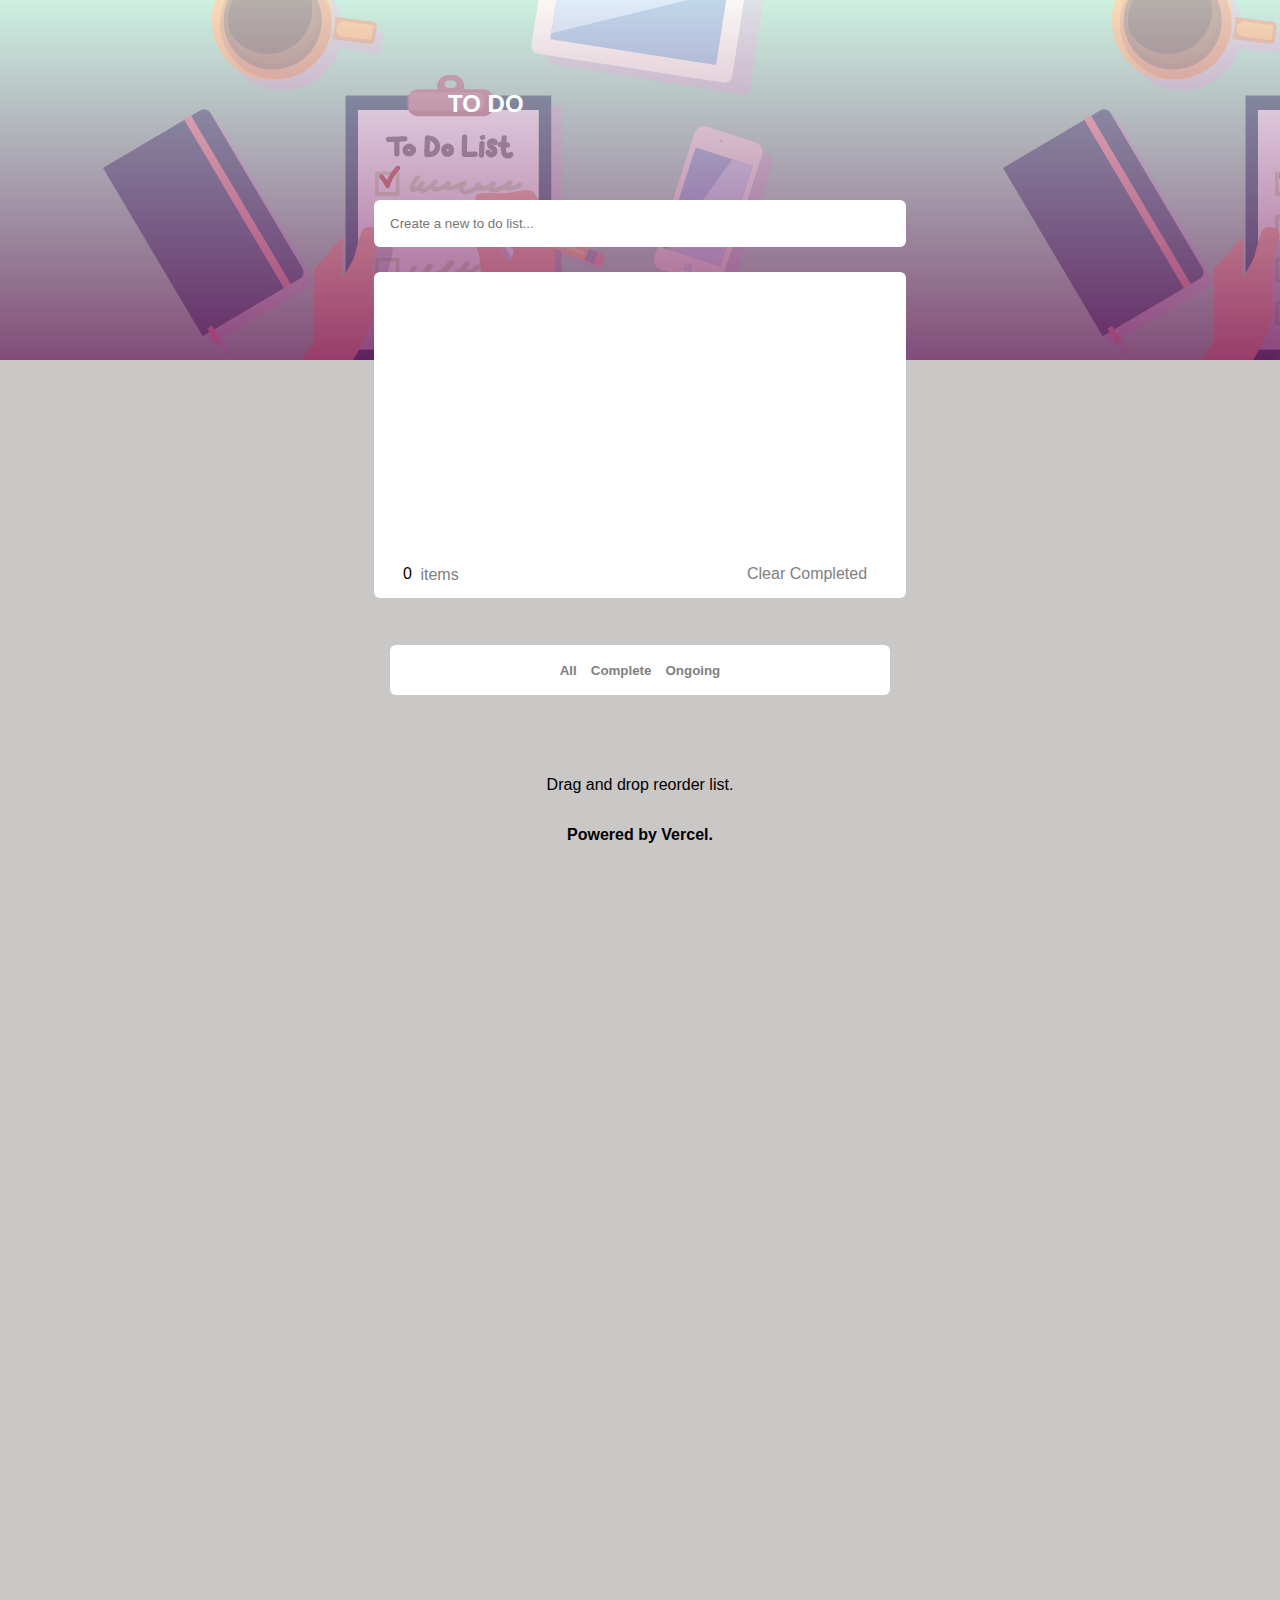
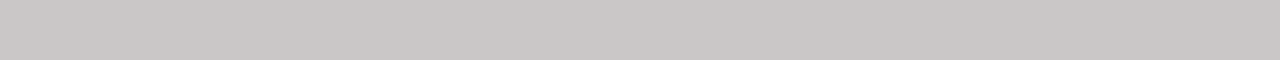
==== index.html @ 6158d398 "local storage: add, check, delete, count" ====
<!DOCTYPE html>
<html lang="en">

<head>
    <meta charset="UTF-8">
    <meta http-equiv="X-UA-Compatible" content="IE=edge">
    <meta name="viewport" content="width=device-width, initial-scale=1.0">
    <title>To-Do List</title>

    <link rel="stylesheet" href="https://cdnjs.cloudflare.com/ajax/libs/font-awesome/5.12.1/css/all.min.css"
        integrity="sha256-mmgLkCYLUQbXn0B1SRqzHar6dCnv9oZFPEC1g1cwlkk=" crossorigin="anonymous" />

    <link rel="stylesheet" href="style.css">
</head>

<body>

    <div class="main__container">


        <div class="banner__background">

            <h2>TO DO</h2>

        </div>

        <div class="body__container">

            <p class="instruction">Drag and drop reorder list.</p>

            <p class="footer">Powered by Vercel.</p>

        </div>


        <div class="list__container">

            <form class="name__container">
                <input type="text" name="list" class="list__name" placeholder="Create a new to do list..."
                    id="todoInput">
                <button id="todoButton" onclick="addElement()">
                    <i class="fas fa-plus-square"></i>
                </button>
            </form>
            <div class="task__container">
                <div class="task__list" id="todo-list">
                </div>
            </div>
            <div class="list__footer">
                <div class="task__counter">
                    <input type="text" name="task__count" class="task__count" id="count" value="0" disabled>
                    <label for="task__count">items</label>
                </div>
                <div class="clear__button">
                    <button class="clear__task" id="clearCompleted">Clear Completed</button>
                </div>
            </div>
            <div class="list__functions">
                <button class="list__functions--all" id="filterAll" value="all">All</button>
                <button class="list__functions--active" id="filterCompleted" value="complete">Complete</button>
                <button class="list__functions--completed" id="filterUncompleted" value="uncomplete">Ongoing</button>
                
            </div>

        </div>

    </div>

    <script src="script.js"></script>
</body>

</html>
---- style.css ----
body {
  margin: 0% auto;
  padding: 0%;
  font-family: Arial, Helvetica, sans-serif;
}

.main__container {
  display: -webkit-box;
  display: -ms-flexbox;
  display: flex;
  -webkit-box-orient: vertical;
  -webkit-box-direction: normal;
      -ms-flex-direction: column;
          flex-direction: column;
  -webkit-box-align: center;
      -ms-flex-align: center;
          align-items: center;
  width: 100%;
}

.main__container .banner__background {
  background-image: -webkit-gradient(linear, left top, left bottom, from(rgba(245, 246, 252, 0.52)), to(rgba(117, 19, 93, 0.73))), url("images/6-things-to-do-list.webp");
  background-image: linear-gradient(to bottom, rgba(245, 246, 252, 0.52), rgba(117, 19, 93, 0.73)), url("images/6-things-to-do-list.webp");
  height: 40vh;
  width: 100%;
  display: -webkit-box;
  display: -ms-flexbox;
  display: flex;
  -webkit-box-orient: vertical;
  -webkit-box-direction: normal;
      -ms-flex-direction: column;
          flex-direction: column;
  color: white;
}

.main__container .banner__background h2 {
  margin: 7% 0 0 35%;
}

.main__container .list__container {
  display: -webkit-box;
  display: -ms-flexbox;
  display: flex;
  -webkit-box-orient: vertical;
  -webkit-box-direction: normal;
      -ms-flex-direction: column;
          flex-direction: column;
  position: absolute;
  -webkit-box-align: center;
      -ms-flex-align: center;
          align-items: center;
  top: 200px;
}

.main__container .list__container .name__container, .main__container .list__container .task__container {
  display: -webkit-box;
  display: -ms-flexbox;
  display: flex;
  width: 100%;
  -webkit-box-pack: center;
      -ms-flex-pack: center;
          justify-content: center;
  margin-bottom: 25px;
  border-radius: 6px;
  padding: 0.5rem;
  font-size: 2rem;
  border: none;
  background: white;
}

.main__container .list__container .name__container .list__name, .main__container .list__container .task__container .list__name {
  padding: 0.5rem;
  border: none;
  width: 100%;
}

.main__container .list__container .name__container .task__list, .main__container .list__container .task__container .task__list {
  width: 475px;
  height: 250px;
  padding: 10px 12px 50px 13px;
  background-color: white;
  border-radius: 6px;
  font-size: 12px;
  list-style: none;
}

.main__container .list__container .name__container .task__list .element, .main__container .list__container .task__container .task__list .element {
  display: -webkit-box;
  display: -ms-flexbox;
  display: flex;
  -webkit-box-pack: justify;
      -ms-flex-pack: justify;
          justify-content: space-between;
  font-size: 16px;
}

.main__container .list__container .name__container .task__list .element strike, .main__container .list__container .task__container .task__list .element strike {
  opacity: 0.5;
  background: #cecece;
}

.main__container .list__container .name__container .task__list .element .buttons .fa-check, .main__container .list__container .task__container .task__list .element .buttons .fa-check {
  padding: 5px 5px;
  color: green;
}

.main__container .list__container .name__container .task__list .element .buttons .fa-check:hover, .main__container .list__container .task__container .task__list .element .buttons .fa-check:hover {
  cursor: pointer;
  background: green;
  color: white;
  border-radius: 6px;
}

.main__container .list__container .name__container .task__list .element .buttons .fa-trash, .main__container .list__container .task__container .task__list .element .buttons .fa-trash {
  padding: 5px 5px;
  color: red;
}

.main__container .list__container .name__container .task__list .element .buttons .fa-trash:hover, .main__container .list__container .task__container .task__list .element .buttons .fa-trash:hover {
  cursor: pointer;
  background: red;
  color: white;
  border-radius: 6px;
}

.main__container .list__container .name__container #todoButton, .main__container .list__container .task__container #todoButton {
  border: none;
  background: none;
}

.main__container .list__container .name__container #todoButton .fa-plus-square, .main__container .list__container .task__container #todoButton .fa-plus-square {
  padding: 5px 5px;
  color: blue;
}

.main__container .list__container .name__container #todoButton .fa-plus-square:hover, .main__container .list__container .task__container #todoButton .fa-plus-square:hover {
  cursor: pointer;
  background: blue;
  color: white;
  border-radius: 6px;
}

.main__container .list__container .list__footer {
  display: -webkit-box;
  display: -ms-flexbox;
  display: flex;
  width: 500px;
  -ms-flex-line-pack: center;
      align-content: center;
  -webkit-box-align: center;
      -ms-flex-align: center;
          align-items: center;
  position: relative;
  top: -60px;
  color: gray;
}

.main__container .list__container .list__footer .task__counter {
  -ms-flex-preferred-size: 50%;
      flex-basis: 50%;
  padding-left: 10px;
}

.main__container .list__container .list__footer .task__counter .task__count {
  -ms-flex-preferred-size: 50%;
      flex-basis: 50%;
  width: 10px;
  height: 15px;
  border: 1px solid transparent;
  color: black;
  -ms-flex-item-align: start;
      align-self: flex-start;
  background-color: transparent;
  font-size: 16px;
}

.main__container .list__container .list__footer .clear__button {
  margin-left: 90px;
}

.main__container .list__container .list__footer .clear__button button {
  -ms-flex-preferred-size: 50%;
      flex-basis: 50%;
  background-color: transparent;
  border: 1px solid transparent;
  font-size: 16px;
  color: gray;
}

.main__container .body__container {
  display: -webkit-box;
  display: -ms-flexbox;
  display: flex;
  position: relative;
  -webkit-box-orient: vertical;
  -webkit-box-direction: normal;
      -ms-flex-direction: column;
          flex-direction: column;
  -webkit-box-align: center;
      -ms-flex-align: center;
          align-items: center;
  background-color: #cac7c7;
  width: 100%;
  height: 100vh;
  padding-top: 400px;
}

.main__container .body__container .footer {
  font-weight: bolder;
}

.main__container .list__functions {
  display: -webkit-box;
  display: -ms-flexbox;
  display: flex;
  width: 500px;
  height: 50px;
  -webkit-box-pack: center;
      -ms-flex-pack: center;
          justify-content: center;
  background-color: white;
  border-radius: 6px;
}

.main__container .list__functions--all, .main__container .list__functions--active, .main__container .list__functions--completed {
  border: 1px solid transparent;
  background-color: transparent;
  font-weight: bolder;
  color: gray;
}
/*# sourceMappingURL=style.css.map */
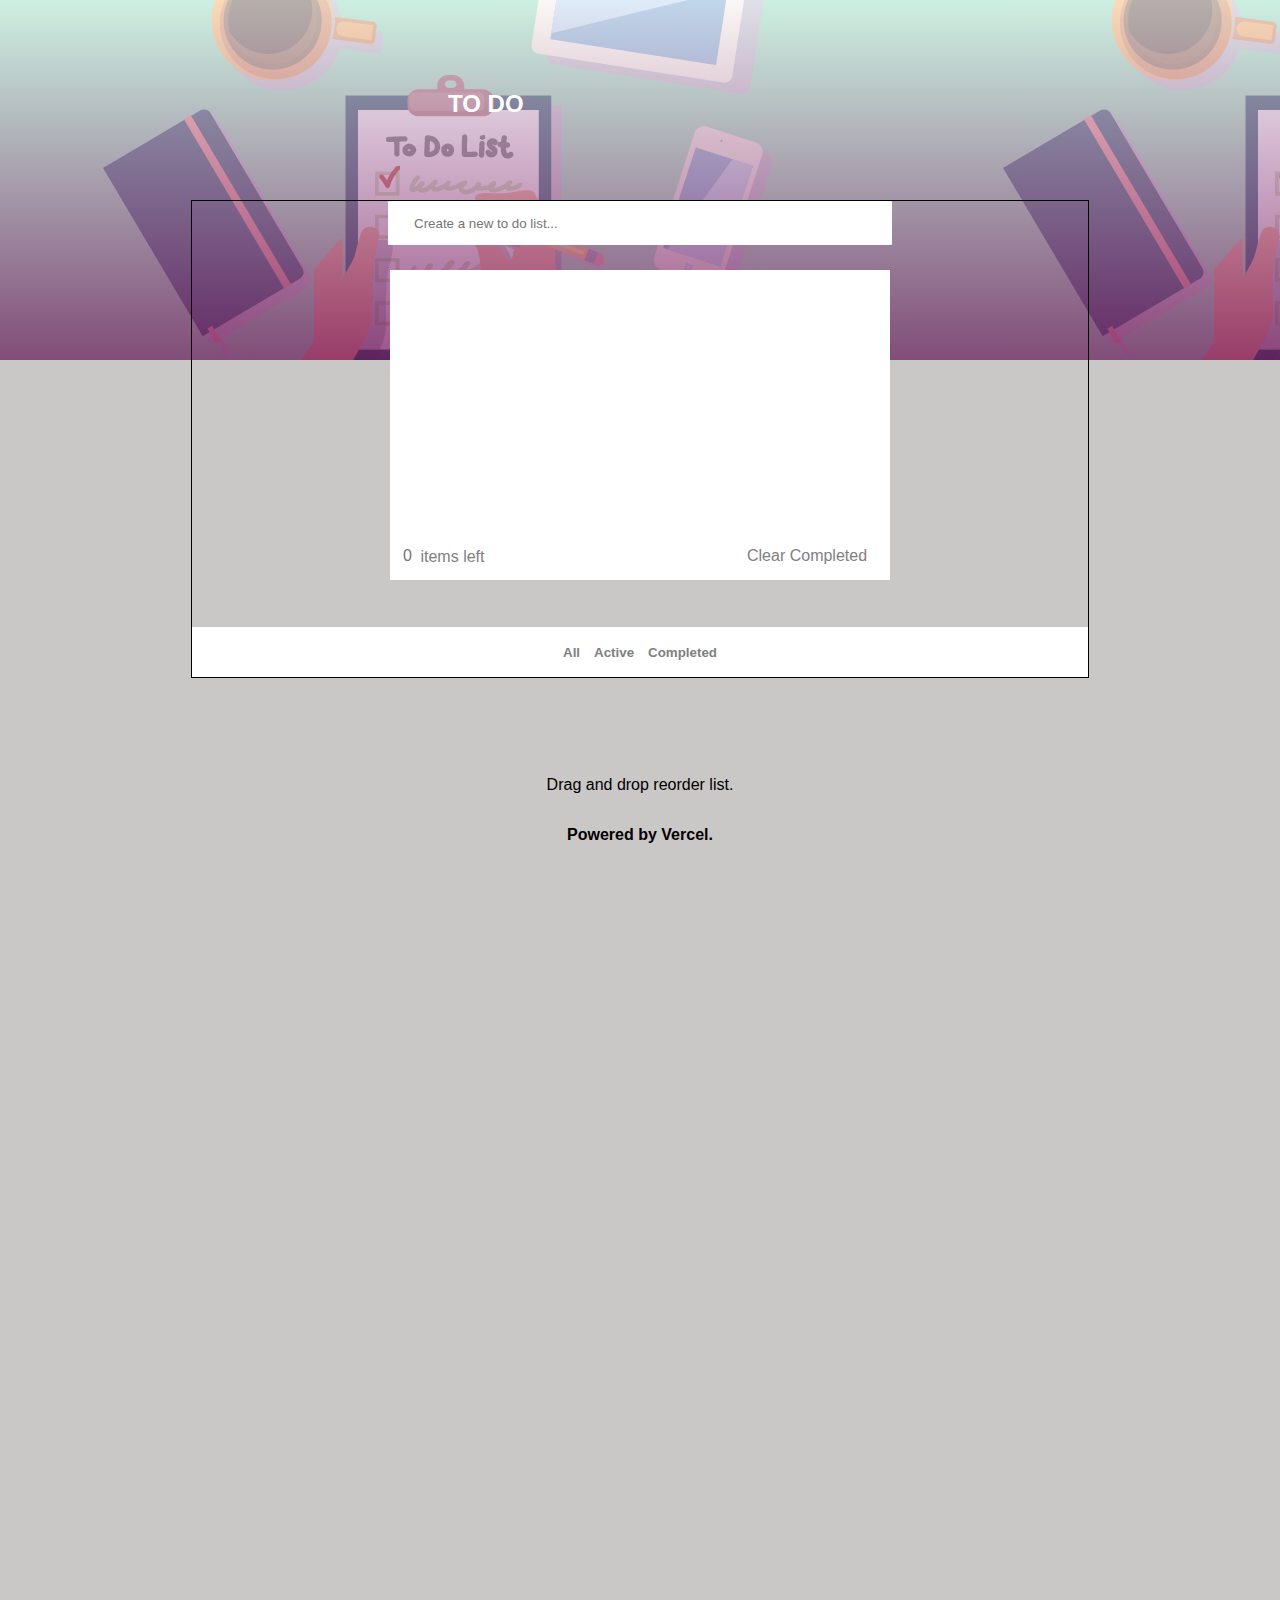
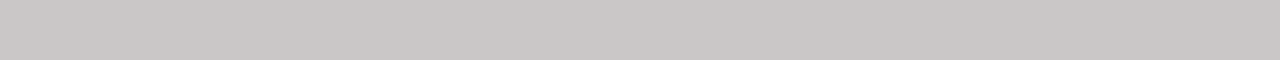
==== commit c23b3029: "Added responsive functionality" ====
--- a/index.html
+++ b/index.html
@@ -1,18 +1,14 @@
 <!DOCTYPE html>
 <html lang="en">
-
 <head>
     <meta charset="UTF-8">
     <meta http-equiv="X-UA-Compatible" content="IE=edge">
     <meta name="viewport" content="width=device-width, initial-scale=1.0">
     <title>To-Do List</title>
 
-    <link rel="stylesheet" href="https://cdnjs.cloudflare.com/ajax/libs/font-awesome/5.12.1/css/all.min.css"
-        integrity="sha256-mmgLkCYLUQbXn0B1SRqzHar6dCnv9oZFPEC1g1cwlkk=" crossorigin="anonymous" />
-
     <link rel="stylesheet" href="style.css">
+    <link rel="stylesheet" href="responsive.css">
 </head>
-
 <body>
 
     <div class="main__container">
@@ -35,38 +31,34 @@
 
         <div class="list__container">
 
-            <form class="name__container">
-                <input type="text" name="list" class="list__name" placeholder="Create a new to do list..."
-                    id="todoInput">
-                <button id="todoButton" onclick="addElement()">
-                    <i class="fas fa-plus-square"></i>
-                </button>
-            </form>
+            <div class="name__container">
+                <input type="text" name="list"class="list__name" placeholder="Create a new to do list...">
+            </div>
             <div class="task__container">
-                <div class="task__list" id="todo-list">
+                <div class="task__list">
+
+
+
                 </div>
             </div>
             <div class="list__footer">
                 <div class="task__counter">
-                    <input type="text" name="task__count" class="task__count" id="count" value="0" disabled>
-                    <label for="task__count">items</label>
+                    <input type="text" name="task__count" class="task__count" placeholder="0">
+                    <label for="task__count">items left</label>
                 </div>
                 <div class="clear__button">
-                    <button class="clear__task" id="clearCompleted">Clear Completed</button>
+                    <button class="clear__task">Clear Completed</button>
                 </div>
-            </div>
+            </div>      
             <div class="list__functions">
-                <button class="list__functions--all" id="filterAll" value="all">All</button>
-                <button class="list__functions--active" id="filterCompleted" value="complete">Complete</button>
-                <button class="list__functions--completed" id="filterUncompleted" value="uncomplete">Ongoing</button>
-                
+                <button class="list__functions--all">All</button>
+                <button class="list__functions--active">Active</button>
+                <button class="list__functions--completed">Completed</button>
             </div>
 
         </div>
 
     </div>
-
-    <script src="script.js"></script>
+    
 </body>
-
 </html>--- a/style.css
+++ b/style.css
@@ -49,7 +49,9 @@
   -webkit-box-align: center;
       -ms-flex-align: center;
           align-items: center;
+  width: 70%;
   top: 200px;
+  border: 1px solid black;
 }
 
 .main__container .list__container .name__container, .main__container .list__container .task__container {
@@ -61,17 +63,14 @@
       -ms-flex-pack: center;
           justify-content: center;
   margin-bottom: 25px;
-  border-radius: 6px;
-  padding: 0.5rem;
-  font-size: 2rem;
-  border: none;
-  background: white;
 }
 
 .main__container .list__container .name__container .list__name, .main__container .list__container .task__container .list__name {
-  padding: 0.5rem;
-  border: none;
-  width: 100%;
+  width: 475px;
+  height: 40px;
+  border: 1px solid transparent;
+  border-radius: 1%;
+  padding-left: 25px;
 }
 
 .main__container .list__container .name__container .task__list, .main__container .list__container .task__container .task__list {
@@ -79,65 +78,25 @@
   height: 250px;
   padding: 10px 12px 50px 13px;
   background-color: white;
-  border-radius: 6px;
-  font-size: 12px;
-  list-style: none;
 }
 
-.main__container .list__container .name__container .task__list .element, .main__container .list__container .task__container .task__list .element {
+.main__container .list__container .list__functions {
   display: -webkit-box;
   display: -ms-flexbox;
   display: flex;
-  -webkit-box-pack: justify;
-      -ms-flex-pack: justify;
-          justify-content: space-between;
-  font-size: 16px;
+  width: 100%;
+  height: 50px;
+  -webkit-box-pack: center;
+      -ms-flex-pack: center;
+          justify-content: center;
+  background-color: white;
 }
 
-.main__container .list__container .name__container .task__list .element strike, .main__container .list__container .task__container .task__list .element strike {
-  opacity: 0.5;
-  background: #cecece;
-}
-
-.main__container .list__container .name__container .task__list .element .buttons .fa-check, .main__container .list__container .task__container .task__list .element .buttons .fa-check {
-  padding: 5px 5px;
-  color: green;
-}
-
-.main__container .list__container .name__container .task__list .element .buttons .fa-check:hover, .main__container .list__container .task__container .task__list .element .buttons .fa-check:hover {
-  cursor: pointer;
-  background: green;
-  color: white;
-  border-radius: 6px;
-}
-
-.main__container .list__container .name__container .task__list .element .buttons .fa-trash, .main__container .list__container .task__container .task__list .element .buttons .fa-trash {
-  padding: 5px 5px;
-  color: red;
-}
-
-.main__container .list__container .name__container .task__list .element .buttons .fa-trash:hover, .main__container .list__container .task__container .task__list .element .buttons .fa-trash:hover {
-  cursor: pointer;
-  background: red;
-  color: white;
-  border-radius: 6px;
-}
-
-.main__container .list__container .name__container #todoButton, .main__container .list__container .task__container #todoButton {
-  border: none;
-  background: none;
-}
-
-.main__container .list__container .name__container #todoButton .fa-plus-square, .main__container .list__container .task__container #todoButton .fa-plus-square {
-  padding: 5px 5px;
-  color: blue;
-}
-
-.main__container .list__container .name__container #todoButton .fa-plus-square:hover, .main__container .list__container .task__container #todoButton .fa-plus-square:hover {
-  cursor: pointer;
-  background: blue;
-  color: white;
-  border-radius: 6px;
+.main__container .list__container .list__functions--all, .main__container .list__container .list__functions--active, .main__container .list__container .list__functions--completed {
+  border: 1px solid transparent;
+  background-color: transparent;
+  font-weight: bolder;
+  color: gray;
 }
 
 .main__container .list__container .list__footer {
@@ -208,24 +167,4 @@
 .main__container .body__container .footer {
   font-weight: bolder;
 }
-
-.main__container .list__functions {
-  display: -webkit-box;
-  display: -ms-flexbox;
-  display: flex;
-  width: 500px;
-  height: 50px;
-  -webkit-box-pack: center;
-      -ms-flex-pack: center;
-          justify-content: center;
-  background-color: white;
-  border-radius: 6px;
-}
-
-.main__container .list__functions--all, .main__container .list__functions--active, .main__container .list__functions--completed {
-  border: 1px solid transparent;
-  background-color: transparent;
-  font-weight: bolder;
-  color: gray;
-}
 /*# sourceMappingURL=style.css.map */--- a/responsive.css
+++ b/responsive.css
@@ -0,0 +1,13 @@
+@media screen and (min-width: 320px) {
+  body {
+    margin: 0%;
+    width: 100%;
+  }
+  .list__container {
+    top: 110px;
+  }
+  .body__container {
+    background-color: yellow;
+  }
+}
+/*# sourceMappingURL=responsive.css.map */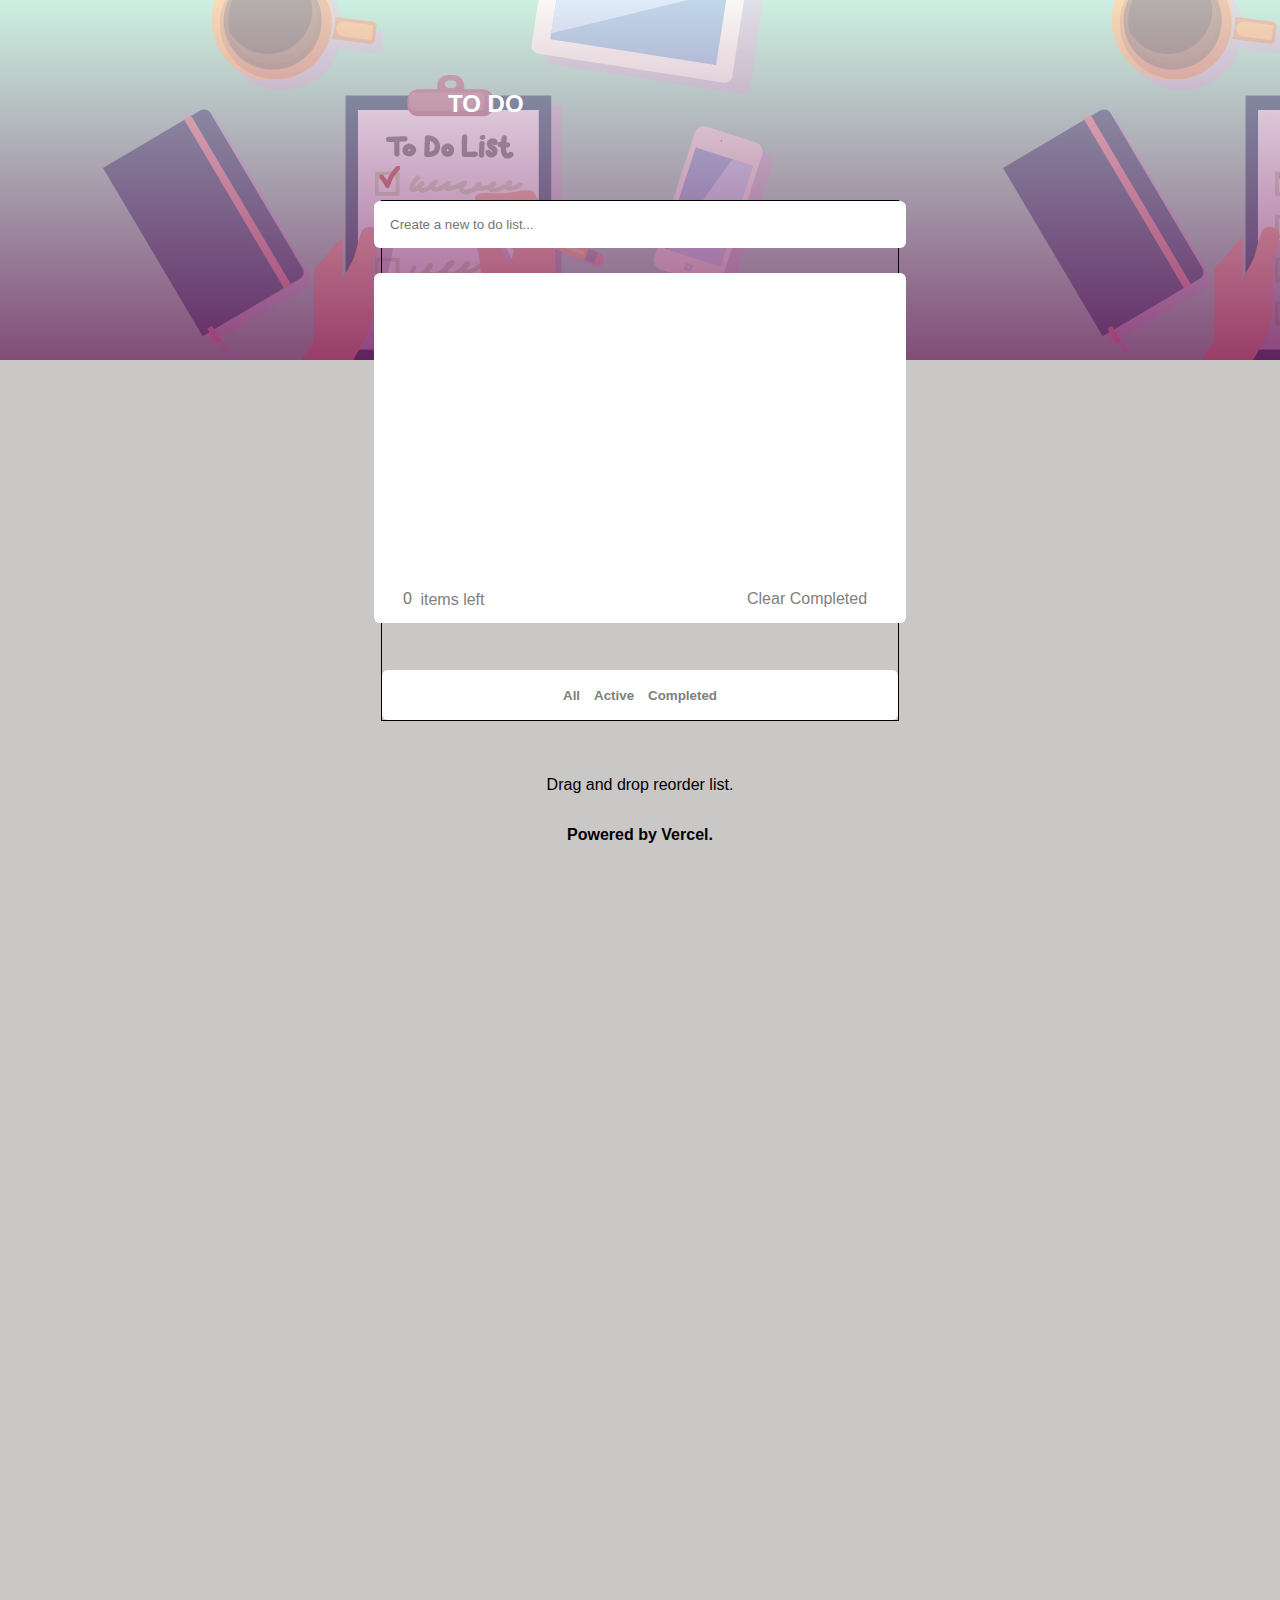
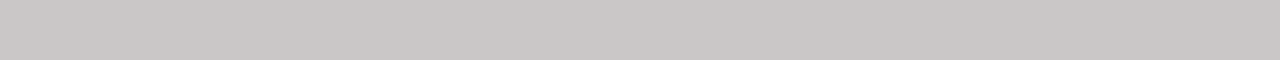
==== commit 3b0b8c8e: "Merge branch 'develop' into Feature-HomePage" ====
--- a/index.html
+++ b/index.html
@@ -1,14 +1,19 @@
 <!DOCTYPE html>
 <html lang="en">
+
 <head>
     <meta charset="UTF-8">
     <meta http-equiv="X-UA-Compatible" content="IE=edge">
     <meta name="viewport" content="width=device-width, initial-scale=1.0">
     <title>To-Do List</title>
 
+    <link rel="stylesheet" href="https://cdnjs.cloudflare.com/ajax/libs/font-awesome/5.12.1/css/all.min.css"
+        integrity="sha256-mmgLkCYLUQbXn0B1SRqzHar6dCnv9oZFPEC1g1cwlkk=" crossorigin="anonymous" />
+
     <link rel="stylesheet" href="style.css">
     <link rel="stylesheet" href="responsive.css">
 </head>
+
 <body>
 
     <div class="main__container">
@@ -31,15 +36,18 @@
 
         <div class="list__container">
 
-            <div class="name__container">
-                <input type="text" name="list"class="list__name" placeholder="Create a new to do list...">
-            </div>
+            <form class="name__container">
+                <input type="text" name="list" class="list__name" placeholder="Create a new to do list..."
+                    id="todoInput">
+                <button id="todoButton" type="submit">
+                    <i class="fas fa-plus-square"></i>
+                </button>
+            </form>
             <div class="task__container">
-                <div class="task__list">
 
+                <ul class="task__list" id="todoList">
+                </ul>
 
-
-                </div>
             </div>
             <div class="list__footer">
                 <div class="task__counter">
@@ -49,16 +57,18 @@
                 <div class="clear__button">
                     <button class="clear__task">Clear Completed</button>
                 </div>
-            </div>      
+            </div>
             <div class="list__functions">
-                <button class="list__functions--all">All</button>
-                <button class="list__functions--active">Active</button>
-                <button class="list__functions--completed">Completed</button>
+                <button class="list__functions--all" id="filterAll">All</button>
+                <button class="list__functions--active" id="filterCompleted">Active</button>
+                <button class="list__functions--completed" id="filterUncompleted">Completed</button>
             </div>
 
         </div>
 
     </div>
-    
+
+    <script src="script.js"></script>
 </body>
+
 </html>--- a/style.css
+++ b/style.css
@@ -49,7 +49,6 @@
   -webkit-box-align: center;
       -ms-flex-align: center;
           align-items: center;
-  width: 70%;
   top: 200px;
   border: 1px solid black;
 }
@@ -63,14 +62,17 @@
       -ms-flex-pack: center;
           justify-content: center;
   margin-bottom: 25px;
+  border-radius: 6px;
+  padding: 0.5rem;
+  font-size: 2rem;
+  border: none;
+  background: white;
 }
 
 .main__container .list__container .name__container .list__name, .main__container .list__container .task__container .list__name {
-  width: 475px;
-  height: 40px;
-  border: 1px solid transparent;
-  border-radius: 1%;
-  padding-left: 25px;
+  padding: 0.5rem;
+  border: none;
+  width: 100%;
 }
 
 .main__container .list__container .name__container .task__list, .main__container .list__container .task__container .task__list {
@@ -78,6 +80,74 @@
   height: 250px;
   padding: 10px 12px 50px 13px;
   background-color: white;
+  border-radius: 6px;
+  font-size: 12px;
+  list-style: none;
+}
+
+.main__container .list__container .name__container .task__list .todo, .main__container .list__container .task__container .task__list .todo {
+  margin: 0.5rem;
+  background: white;
+  font-size: 1.5rem;
+  color: black;
+  display: -webkit-box;
+  display: -ms-flexbox;
+  display: flex;
+  -webkit-box-pack: justify;
+      -ms-flex-pack: justify;
+          justify-content: space-between;
+  -webkit-box-align: center;
+      -ms-flex-align: center;
+          align-items: center;
+  -webkit-transition: all 1s ease;
+  transition: all 1s ease;
+}
+
+.main__container .list__container .name__container .task__list .todo-item, .main__container .list__container .task__container .task__list .todo-item {
+  padding: 0rem 0.5rem;
+}
+
+.main__container .list__container .name__container .task__list .todo li, .main__container .list__container .task__container .task__list .todo li {
+  -webkit-box-flex: 1;
+      -ms-flex: 1;
+          flex: 1;
+}
+
+.main__container .list__container .name__container .task__list .todo .delete-btn,
+.main__container .list__container .name__container .task__list .todo .complete-btn, .main__container .list__container .task__container .task__list .todo .delete-btn,
+.main__container .list__container .task__container .task__list .todo .complete-btn {
+  background: red;
+  color: white;
+  border: none;
+  padding: 0.3rem;
+  cursor: pointer;
+  font-size: 1rem;
+}
+
+.main__container .list__container .name__container .task__list .todo .complete-btn, .main__container .list__container .task__container .task__list .todo .complete-btn {
+  background: green;
+}
+
+.main__container .list__container .name__container .task__list .todo .fa-trash,
+.main__container .list__container .name__container .task__list .todo .fa-check, .main__container .list__container .task__container .task__list .todo .fa-trash,
+.main__container .list__container .task__container .task__list .todo .fa-check {
+  pointer-events: none;
+}
+
+.main__container .list__container .name__container #todoButton, .main__container .list__container .task__container #todoButton {
+  color: blue;
+  background: white;
+  cursor: pointer;
+  padding: 0.3rem;
+  -webkit-transition: all 0.3s ease;
+  transition: all 0.3s ease;
+  border: none;
+}
+
+.main__container .list__container .name__container #todoButton:hover, .main__container .list__container .task__container #todoButton:hover {
+  background: blue;
+  border-radius: 6px;
+  color: white;
 }
 
 .main__container .list__container .list__functions {
@@ -167,4 +237,35 @@
 .main__container .body__container .footer {
   font-weight: bolder;
 }
+
+.main__container .list__functions {
+  display: -webkit-box;
+  display: -ms-flexbox;
+  display: flex;
+  width: 500px;
+  height: 50px;
+  -webkit-box-pack: center;
+      -ms-flex-pack: center;
+          justify-content: center;
+  background-color: white;
+  border-radius: 6px;
+}
+
+.main__container .list__functions--all, .main__container .list__functions--active, .main__container .list__functions--completed {
+  border: 1px solid transparent;
+  background-color: transparent;
+  font-weight: bolder;
+  color: gray;
+}
+
+.fall {
+  -webkit-transform: translateY(10rem) rotateZ(20deg);
+          transform: translateY(10rem) rotateZ(20deg);
+  opacity: 0;
+}
+
+.completed {
+  text-decoration: line-through;
+  opacity: 0.5;
+}
 /*# sourceMappingURL=style.css.map */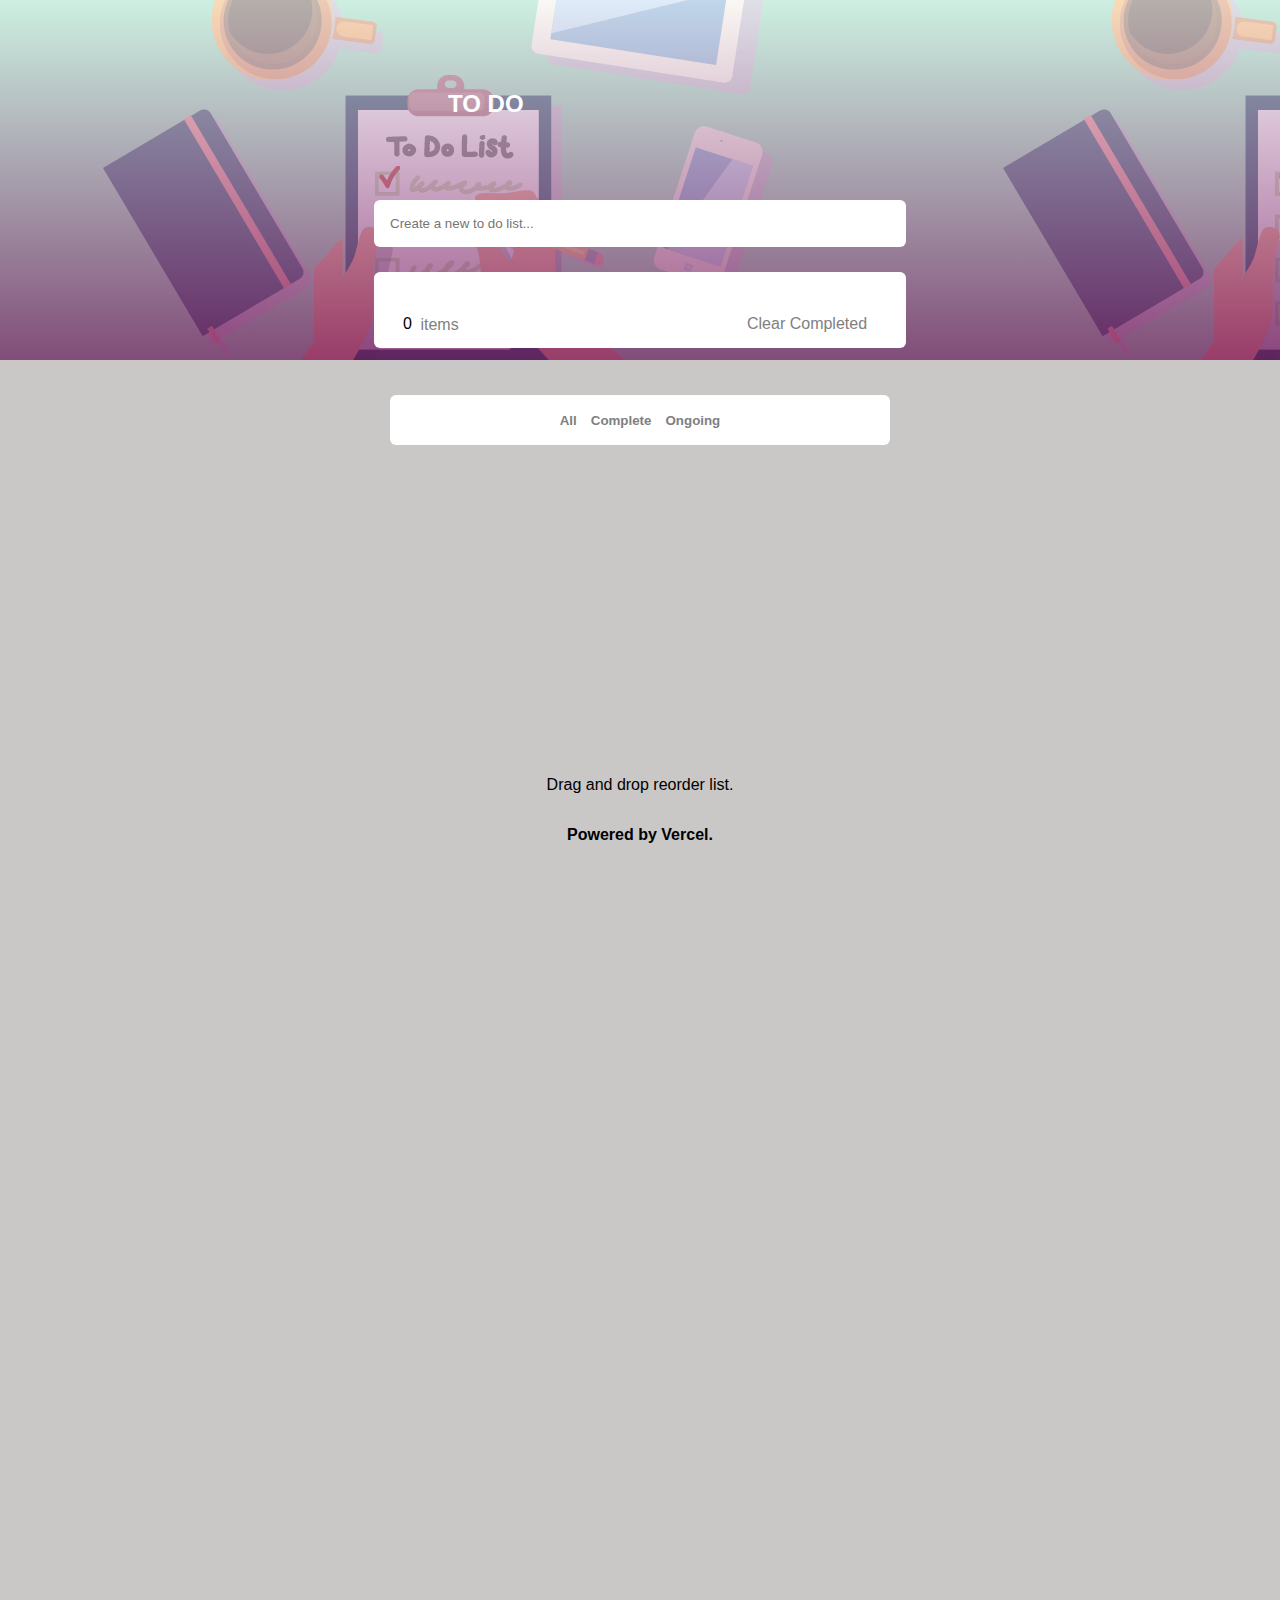
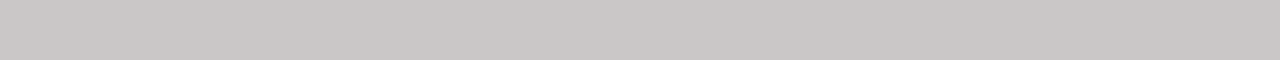
==== commit 0f835c35: "redesign" ====
--- a/index.html
+++ b/index.html
@@ -11,7 +11,6 @@
         integrity="sha256-mmgLkCYLUQbXn0B1SRqzHar6dCnv9oZFPEC1g1cwlkk=" crossorigin="anonymous" />
 
     <link rel="stylesheet" href="style.css">
-    <link rel="stylesheet" href="responsive.css">
 </head>
 
 <body>
@@ -39,29 +38,28 @@
             <form class="name__container">
                 <input type="text" name="list" class="list__name" placeholder="Create a new to do list..."
                     id="todoInput">
-                <button id="todoButton" type="submit">
-                    <i class="fas fa-plus-square"></i>
+                <button id="todoButton" onclick="addElement()">
+                    <i class="fas fa-plus"></i>
                 </button>
             </form>
             <div class="task__container">
-
-                <ul class="task__list" id="todoList">
-                </ul>
-
+                <div class="task__list" id="todo-list">
+                </div>
             </div>
             <div class="list__footer">
                 <div class="task__counter">
-                    <input type="text" name="task__count" class="task__count" placeholder="0">
-                    <label for="task__count">items left</label>
+                    <input type="text" name="task__count" class="task__count" id="count" value="0" disabled>
+                    <label for="task__count">items</label>
                 </div>
                 <div class="clear__button">
-                    <button class="clear__task">Clear Completed</button>
+                    <button class="clear__task" id="clearCompleted" onclick="delCompleted()">Clear Completed</button>
                 </div>
             </div>
             <div class="list__functions">
-                <button class="list__functions--all" id="filterAll">All</button>
-                <button class="list__functions--active" id="filterCompleted">Active</button>
-                <button class="list__functions--completed" id="filterUncompleted">Completed</button>
+                <button class="list__functions--all" onclick="filterAll()" value="all">All</button>
+                <button class="list__functions--complete" onclick="filterCompleted()" value="complete">Complete</button>
+                <button class="list__functions--ongoing" onclick="filterOngoing()" value="ongoing">Ongoing</button>
+                
             </div>
 
         </div>
--- a/style.css
+++ b/style.css
@@ -50,7 +50,6 @@
       -ms-flex-align: center;
           align-items: center;
   top: 200px;
-  border: 1px solid black;
 }
 
 .main__container .list__container .name__container, .main__container .list__container .task__container {
@@ -77,7 +76,7 @@
 
 .main__container .list__container .name__container .task__list, .main__container .list__container .task__container .task__list {
   width: 475px;
-  height: 250px;
+  height: 100%;
   padding: 10px 12px 50px 13px;
   background-color: white;
   border-radius: 6px;
@@ -85,88 +84,61 @@
   list-style: none;
 }
 
-.main__container .list__container .name__container .task__list .todo, .main__container .list__container .task__container .task__list .todo {
-  margin: 0.5rem;
-  background: white;
-  font-size: 1.5rem;
-  color: black;
+.main__container .list__container .name__container .task__list .element, .main__container .list__container .task__container .task__list .element {
   display: -webkit-box;
   display: -ms-flexbox;
   display: flex;
   -webkit-box-pack: justify;
       -ms-flex-pack: justify;
           justify-content: space-between;
-  -webkit-box-align: center;
-      -ms-flex-align: center;
-          align-items: center;
-  -webkit-transition: all 1s ease;
-  transition: all 1s ease;
-}
-
-.main__container .list__container .name__container .task__list .todo-item, .main__container .list__container .task__container .task__list .todo-item {
-  padding: 0rem 0.5rem;
-}
-
-.main__container .list__container .name__container .task__list .todo li, .main__container .list__container .task__container .task__list .todo li {
-  -webkit-box-flex: 1;
-      -ms-flex: 1;
-          flex: 1;
-}
-
-.main__container .list__container .name__container .task__list .todo .delete-btn,
-.main__container .list__container .name__container .task__list .todo .complete-btn, .main__container .list__container .task__container .task__list .todo .delete-btn,
-.main__container .list__container .task__container .task__list .todo .complete-btn {
+  font-size: 16px;
+}
+
+.main__container .list__container .name__container .task__list .element strike, .main__container .list__container .task__container .task__list .element strike {
+  opacity: 0.5;
+  background: #cecece;
+}
+
+.main__container .list__container .name__container .task__list .element .buttons .fa-check, .main__container .list__container .task__container .task__list .element .buttons .fa-check {
+  padding: 5px 5px;
+  color: green;
+}
+
+.main__container .list__container .name__container .task__list .element .buttons .fa-check:hover, .main__container .list__container .task__container .task__list .element .buttons .fa-check:hover {
+  cursor: pointer;
+  background: green;
+  color: white;
+  border-radius: 6px;
+}
+
+.main__container .list__container .name__container .task__list .element .buttons .fa-trash, .main__container .list__container .task__container .task__list .element .buttons .fa-trash {
+  padding: 5px 5px;
+  color: red;
+}
+
+.main__container .list__container .name__container .task__list .element .buttons .fa-trash:hover, .main__container .list__container .task__container .task__list .element .buttons .fa-trash:hover {
+  cursor: pointer;
   background: red;
   color: white;
+  border-radius: 6px;
+}
+
+.main__container .list__container .name__container #todoButton, .main__container .list__container .task__container #todoButton {
   border: none;
-  padding: 0.3rem;
-  cursor: pointer;
-  font-size: 1rem;
-}
-
-.main__container .list__container .name__container .task__list .todo .complete-btn, .main__container .list__container .task__container .task__list .todo .complete-btn {
-  background: green;
-}
-
-.main__container .list__container .name__container .task__list .todo .fa-trash,
-.main__container .list__container .name__container .task__list .todo .fa-check, .main__container .list__container .task__container .task__list .todo .fa-trash,
-.main__container .list__container .task__container .task__list .todo .fa-check {
-  pointer-events: none;
-}
-
-.main__container .list__container .name__container #todoButton, .main__container .list__container .task__container #todoButton {
+  background: none;
+}
+
+.main__container .list__container .name__container #todoButton .fa-plus, .main__container .list__container .task__container #todoButton .fa-plus {
+  padding: 5px 5px;
+  font-weight: 600;
   color: blue;
-  background: white;
-  cursor: pointer;
-  padding: 0.3rem;
-  -webkit-transition: all 0.3s ease;
-  transition: all 0.3s ease;
-  border: none;
-}
-
-.main__container .list__container .name__container #todoButton:hover, .main__container .list__container .task__container #todoButton:hover {
+}
+
+.main__container .list__container .name__container #todoButton .fa-plus:hover, .main__container .list__container .task__container #todoButton .fa-plus:hover {
+  cursor: pointer;
   background: blue;
-  border-radius: 6px;
-  color: white;
-}
-
-.main__container .list__container .list__functions {
-  display: -webkit-box;
-  display: -ms-flexbox;
-  display: flex;
-  width: 100%;
-  height: 50px;
-  -webkit-box-pack: center;
-      -ms-flex-pack: center;
-          justify-content: center;
-  background-color: white;
-}
-
-.main__container .list__container .list__functions--all, .main__container .list__container .list__functions--active, .main__container .list__container .list__functions--completed {
-  border: 1px solid transparent;
-  background-color: transparent;
-  font-weight: bolder;
-  color: gray;
+  color: white;
+  border-radius: 6px;
 }
 
 .main__container .list__container .list__footer {
@@ -216,6 +188,13 @@
   color: gray;
 }
 
+.main__container .list__container .list__footer .clear__button button:hover {
+  cursor: pointer;
+  color: white;
+  background: gray;
+  border-radius: 6px;
+}
+
 .main__container .body__container {
   display: -webkit-box;
   display: -ms-flexbox;
@@ -247,25 +226,35 @@
   -webkit-box-pack: center;
       -ms-flex-pack: center;
           justify-content: center;
+  -webkit-box-align: center;
+      -ms-flex-align: center;
+          align-items: center;
   background-color: white;
   border-radius: 6px;
 }
 
-.main__container .list__functions--all, .main__container .list__functions--active, .main__container .list__functions--completed {
+.main__container .list__functions--all, .main__container .list__functions--complete, .main__container .list__functions--ongoing {
   border: 1px solid transparent;
   background-color: transparent;
   font-weight: bolder;
   color: gray;
-}
-
-.fall {
-  -webkit-transform: translateY(10rem) rotateZ(20deg);
-          transform: translateY(10rem) rotateZ(20deg);
-  opacity: 0;
-}
-
-.completed {
-  text-decoration: line-through;
-  opacity: 0.5;
+  height: 20px;
+}
+
+.main__container .list__functions--all:hover, .main__container .list__functions--complete:hover, .main__container .list__functions--ongoing:hover {
+  cursor: pointer;
+  color: white;
+  background: gray;
+  border-radius: 6px;
+}
+
+.none {
+  display: none;
+}
+
+.flex {
+  display: -webkit-box;
+  display: -ms-flexbox;
+  display: flex;
 }
 /*# sourceMappingURL=style.css.map */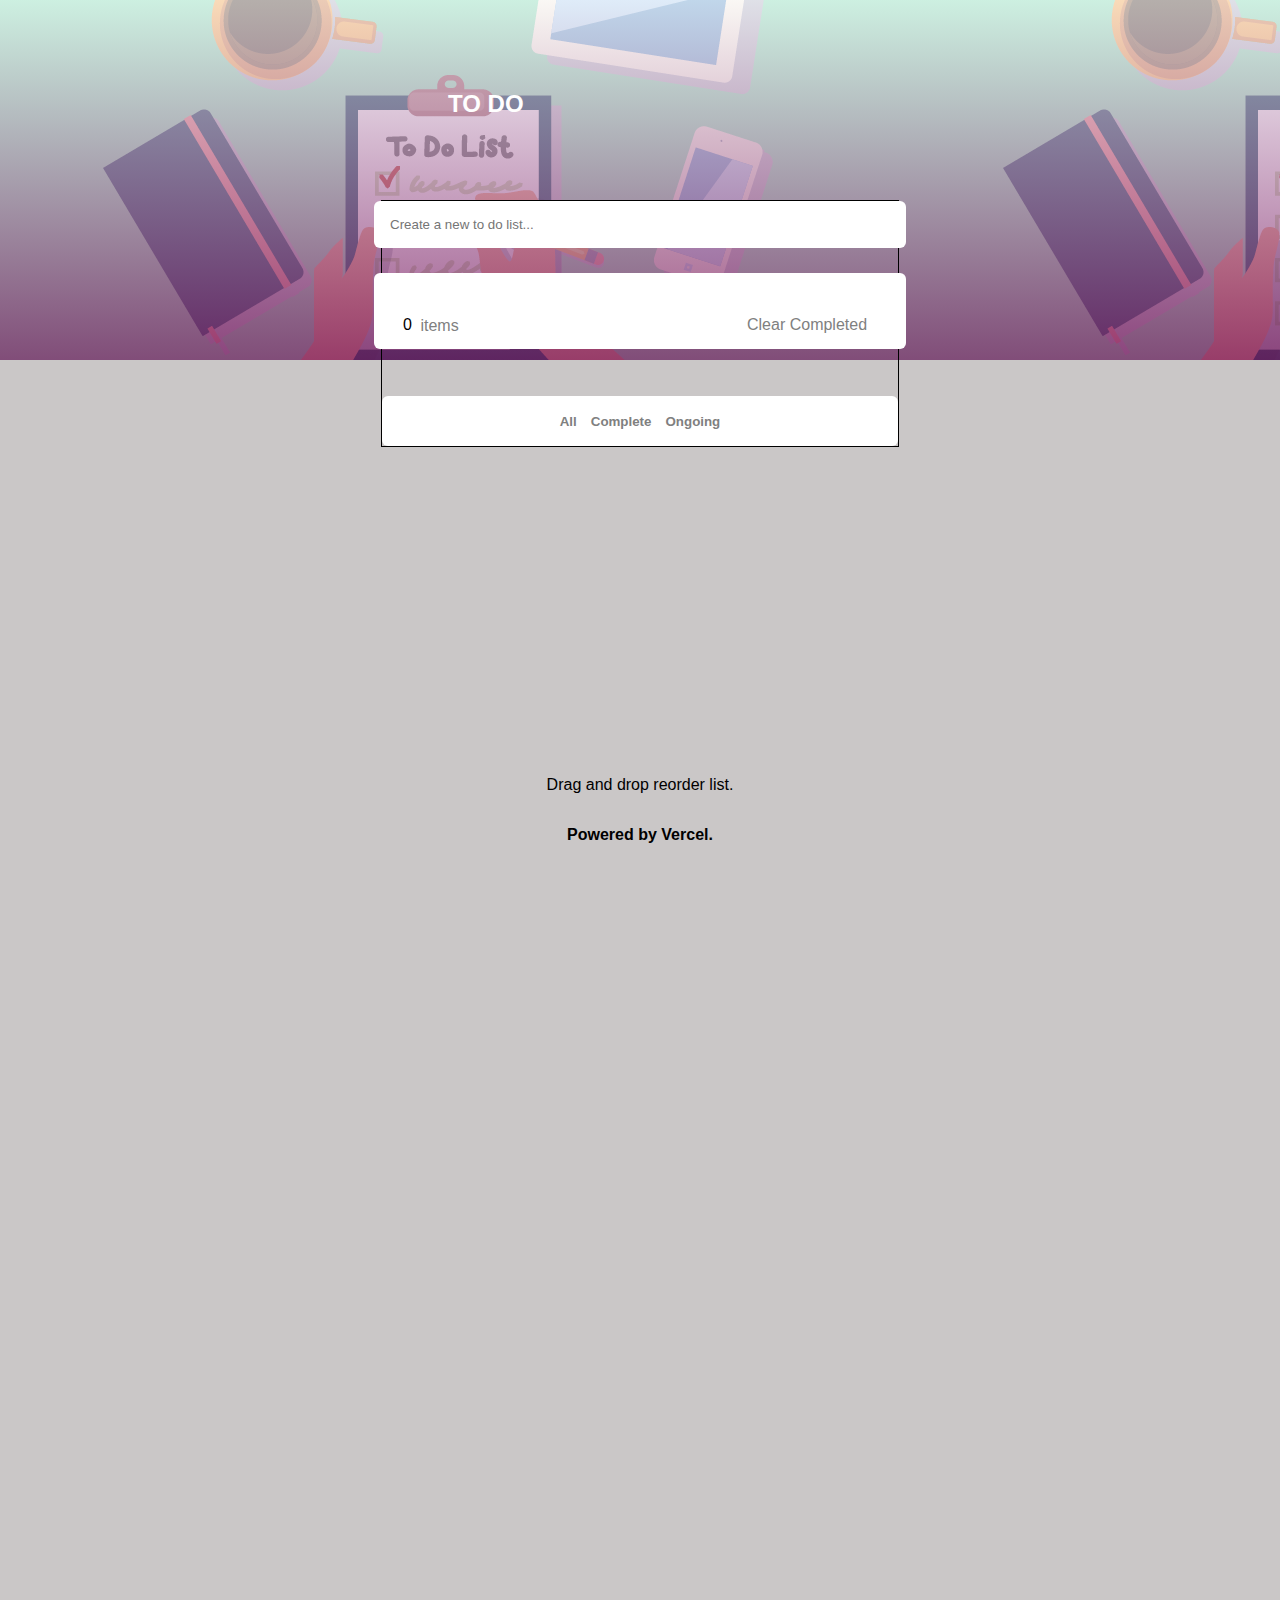
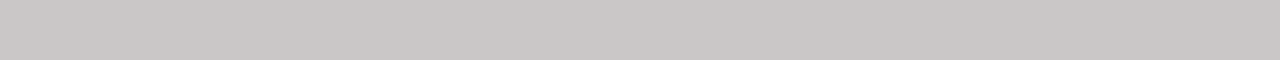
==== commit ab0c7fdf: "Merge branch 'develop' into feature-addTask" ====
--- a/index.html
+++ b/index.html
@@ -11,6 +11,7 @@
         integrity="sha256-mmgLkCYLUQbXn0B1SRqzHar6dCnv9oZFPEC1g1cwlkk=" crossorigin="anonymous" />
 
     <link rel="stylesheet" href="style.css">
+    <link rel="stylesheet" href="responsive.css">
 </head>
 
 <body>
@@ -45,6 +46,7 @@
             <div class="task__container">
                 <div class="task__list" id="todo-list">
                 </div>
+
             </div>
             <div class="list__footer">
                 <div class="task__counter">
--- a/style.css
+++ b/style.css
@@ -50,6 +50,7 @@
       -ms-flex-align: center;
           align-items: center;
   top: 200px;
+  border: 1px solid black;
 }
 
 .main__container .list__container .name__container, .main__container .list__container .task__container {
@@ -141,6 +142,25 @@
   border-radius: 6px;
 }
 
+.main__container .list__container .list__functions {
+  display: -webkit-box;
+  display: -ms-flexbox;
+  display: flex;
+  width: 100%;
+  height: 50px;
+  -webkit-box-pack: center;
+      -ms-flex-pack: center;
+          justify-content: center;
+  background-color: white;
+}
+
+.main__container .list__container .list__functions--all, .main__container .list__container .list__functions--active, .main__container .list__container .list__functions--completed {
+  border: 1px solid transparent;
+  background-color: transparent;
+  font-weight: bolder;
+  color: gray;
+}
+
 .main__container .list__container .list__footer {
   display: -webkit-box;
   display: -ms-flexbox;
--- a/responsive.css
+++ b/responsive.css
@@ -0,0 +1,13 @@
+@media screen and (min-width: 320px) {
+  body {
+    margin: 0%;
+    width: 100%;
+  }
+  .list__container {
+    top: 110px;
+  }
+  .body__container {
+    background-color: yellow;
+  }
+}
+/*# sourceMappingURL=responsive.css.map */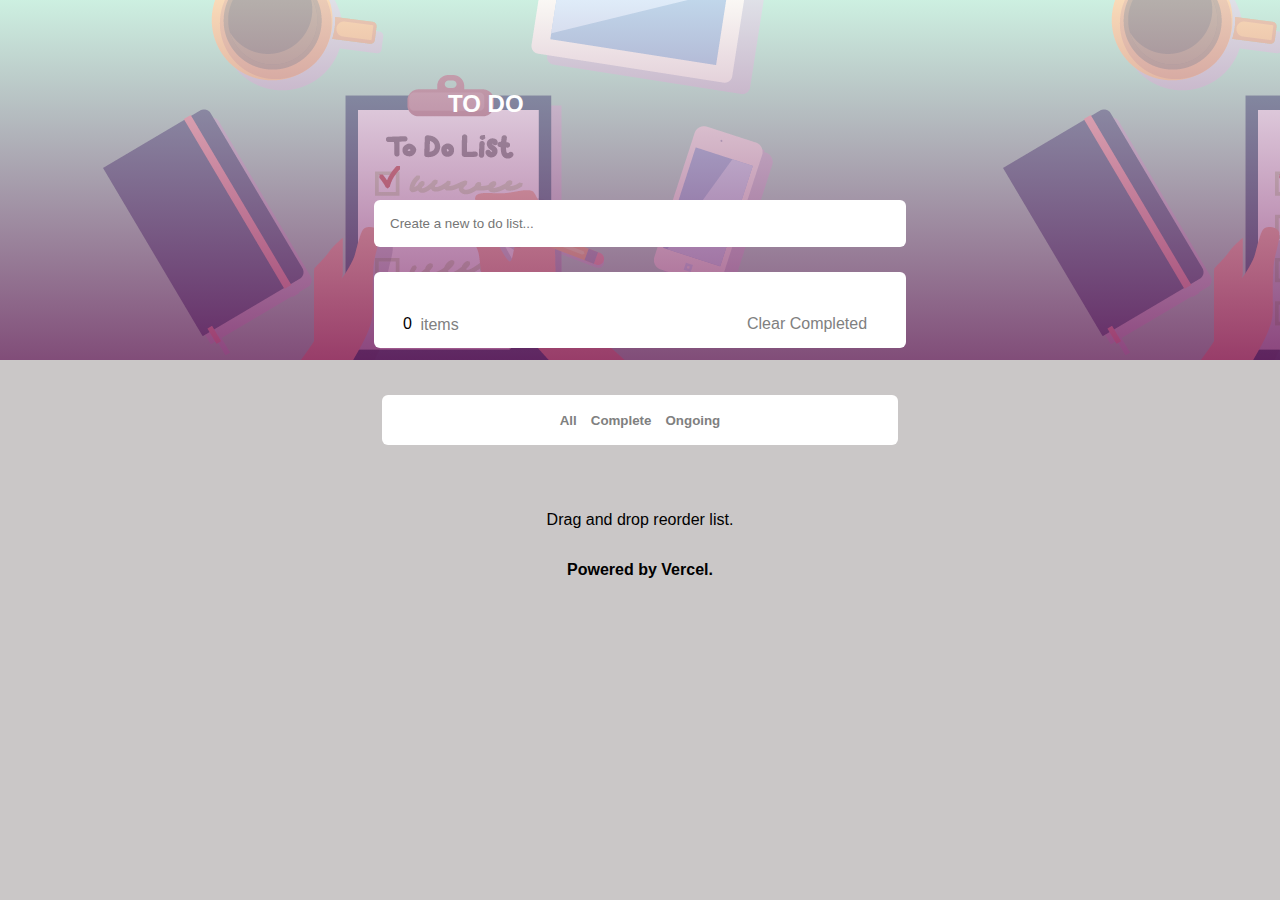
==== commit ecca2101: "edit" ====
--- a/index.html
+++ b/index.html
@@ -24,15 +24,6 @@
             <h2>TO DO</h2>
 
         </div>
-
-        <div class="body__container">
-
-            <p class="instruction">Drag and drop reorder list.</p>
-
-            <p class="footer">Powered by Vercel.</p>
-
-        </div>
-
 
         <div class="list__container">
 
@@ -64,6 +55,14 @@
                 
             </div>
 
+            <div class="body__container">
+
+                <p class="instruction">Drag and drop reorder list.</p>
+    
+                <p class="footer">Powered by Vercel.</p>
+    
+            </div>
+
         </div>
 
     </div>
--- a/style.css
+++ b/style.css
@@ -2,6 +2,7 @@
   margin: 0% auto;
   padding: 0%;
   font-family: Arial, Helvetica, sans-serif;
+  background-color: #cac7c7;
 }
 
 .main__container {
@@ -50,7 +51,6 @@
       -ms-flex-align: center;
           align-items: center;
   top: 200px;
-  border: 1px solid black;
 }
 
 .main__container .list__container .name__container, .main__container .list__container .task__container {
@@ -124,6 +124,18 @@
   border-radius: 6px;
 }
 
+.main__container .list__container .name__container .task__list .element .buttons .fa-edit, .main__container .list__container .task__container .task__list .element .buttons .fa-edit {
+  padding: 5px 5px;
+  color: grey;
+}
+
+.main__container .list__container .name__container .task__list .element .buttons .fa-edit:hover, .main__container .list__container .task__container .task__list .element .buttons .fa-edit:hover {
+  cursor: pointer;
+  background: grey;
+  color: white;
+  border-radius: 6px;
+}
+
 .main__container .list__container .name__container #todoButton, .main__container .list__container .task__container #todoButton {
   border: none;
   background: none;
@@ -215,25 +227,23 @@
   border-radius: 6px;
 }
 
-.main__container .body__container {
-  display: -webkit-box;
-  display: -ms-flexbox;
-  display: flex;
-  position: relative;
-  -webkit-box-orient: vertical;
-  -webkit-box-direction: normal;
-      -ms-flex-direction: column;
-          flex-direction: column;
-  -webkit-box-align: center;
-      -ms-flex-align: center;
-          align-items: center;
-  background-color: #cac7c7;
-  width: 100%;
-  height: 100vh;
-  padding-top: 400px;
-}
-
-.main__container .body__container .footer {
+.main__container .list__container .body__container {
+  display: -webkit-box;
+  display: -ms-flexbox;
+  display: flex;
+  -webkit-box-orient: vertical;
+  -webkit-box-direction: normal;
+      -ms-flex-direction: column;
+          flex-direction: column;
+  -webkit-box-align: center;
+      -ms-flex-align: center;
+          align-items: center;
+  width: 100%;
+  margin-top: 50px;
+  background: none;
+}
+
+.main__container .list__container .body__container .footer {
   font-weight: bolder;
 }
 
